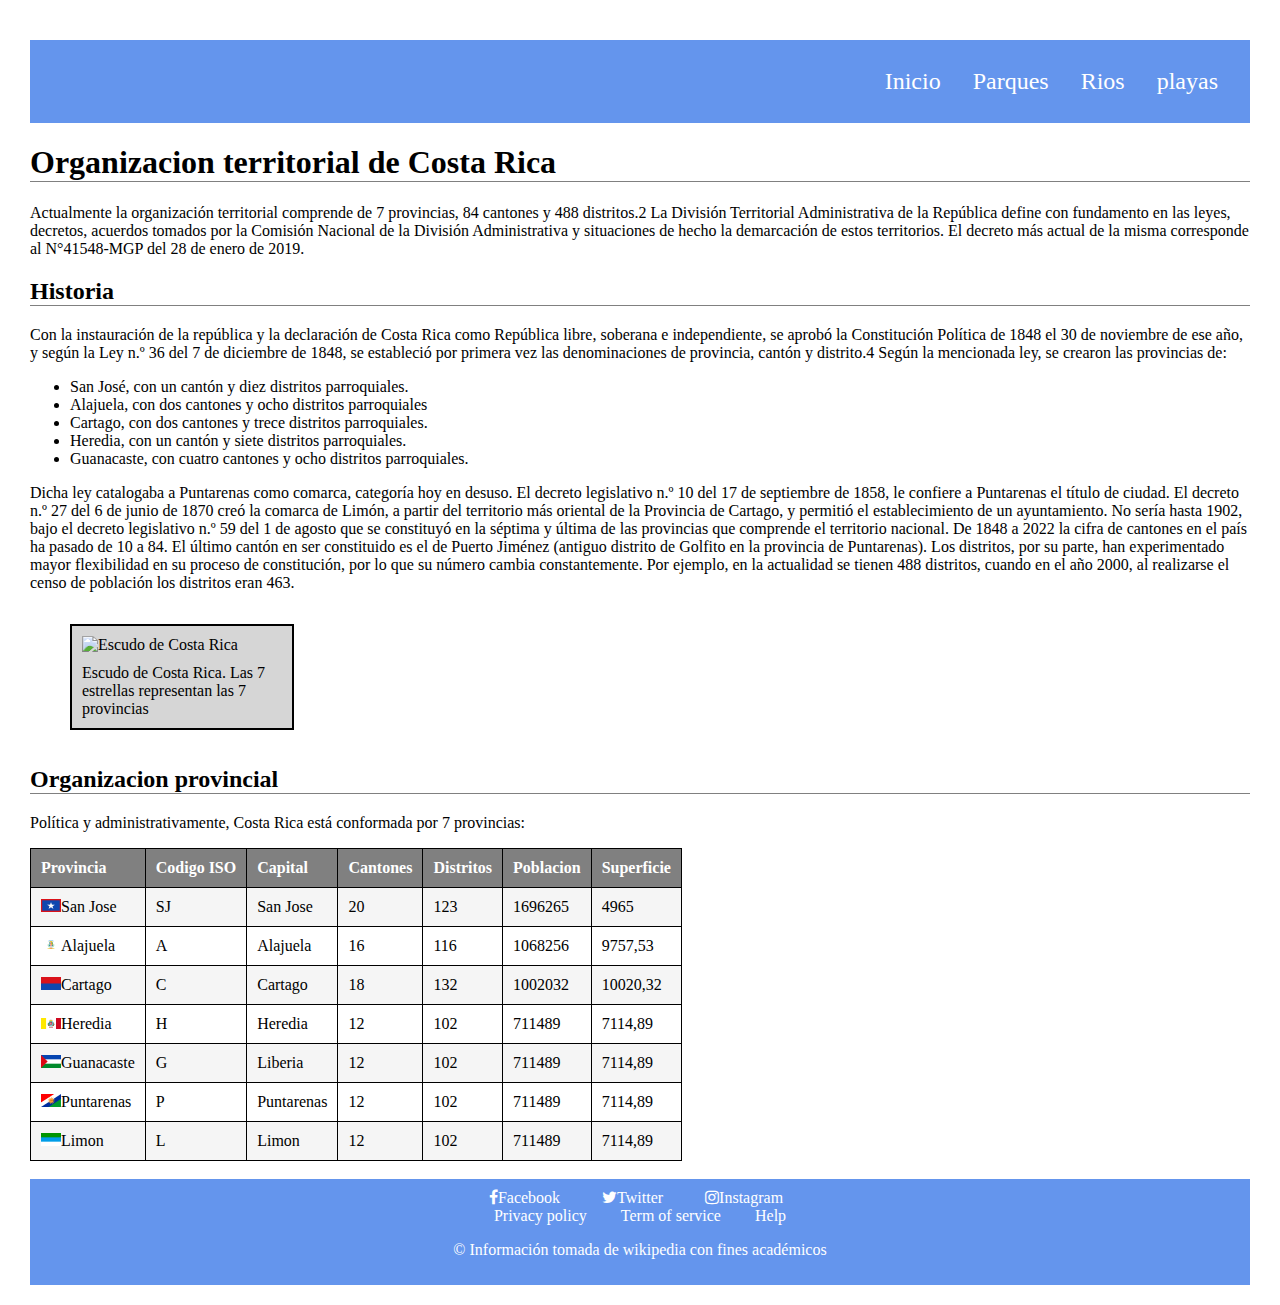
==== inicio.html @ a2bc77d2 "Se sube el proyecto" ====
<!DOCTYPE html>
<html lang="en">
<head>
    <meta charset="UTF-8">
    <meta name="viewport" content="width=device-width, initial-scale=1.0">
    <title>Organizacion territorial de Costa Rica</title>
    <link rel="stylesheet" href="css/style.css">
    <link rel="stylesheet" href="https://maxcdn.bootstrapcdn.com/font-awesome/4.4.0/css/font-awesome.min.css">
</head>
<body>
    <header>
        <nav>
            <a href="inicio.html">Inicio</a>
            <a href="parques.html">Parques</a>
            <a href="rios.html">Rios</a>
            <a href="playas.html">playas</a>
        </nav>
        <h1>Organizacion territorial de Costa Rica</h1>
        <p>
            Actualmente la organización territorial comprende de 7 provincias, 84 cantones y 488 distritos.2​ La División Territorial Administrativa de la República define con fundamento en las leyes, decretos, acuerdos tomados por la Comisión Nacional de la División Administrativa y situaciones de hecho la demarcación de estos territorios. El decreto más actual de la misma corresponde al N°41548-MGP del 28 de enero de 2019.
        </p>
    </header>
    <section>
            <h2>Historia</h2>
            <p></p>
        Con la instauración de la república y la declaración de Costa Rica como República libre, soberana e independiente, se aprobó la Constitución Política de 1848 el 30 de noviembre de ese año, y según la Ley n.º 36 del 7 de diciembre de 1848, se estableció por primera vez las denominaciones de provincia, cantón y distrito.4​ Según la mencionada ley, se crearon las provincias de:
        <ul>
            <li>San José, con un cantón y diez distritos parroquiales.</li>
            <li>Alajuela, con dos cantones y ocho distritos parroquiales</li>
            <li>Cartago, con dos cantones y trece distritos parroquiales.</li>
            <li>Heredia, con un cantón y siete distritos parroquiales.</li>
            <li>Guanacaste, con cuatro cantones y ocho distritos parroquiales.</li>
        </ul>
        <p>Dicha ley catalogaba a Puntarenas como comarca, categoría hoy en desuso. El decreto legislativo n.º 10 del 17 de septiembre de 1858, le confiere a Puntarenas el título de ciudad.

            El decreto n.º 27 del 6 de junio de 1870 creó la comarca de Limón, a partir del territorio más oriental de la Provincia de Cartago, y permitió el establecimiento de un ayuntamiento. No sería hasta 1902, bajo el decreto legislativo n.º 59 del 1 de agosto que se constituyó en la séptima y última de las provincias que comprende el territorio nacional.
        
            De 1848 a 2022 la cifra de cantones en el país ha pasado de 10 a 84. El último cantón en ser constituido es el de Puerto Jiménez (antiguo distrito de Golfito en la provincia de Puntarenas). Los distritos, por su parte, han experimentado mayor flexibilidad en su proceso de constitución, por lo que su número cambia constantemente. Por ejemplo, en la actualidad se tienen 488 distritos, cuando en el año 2000, al realizarse el censo de población los distritos eran 463.</p>
        <figure>
            <img src="image/escudo.png\" alt="Escudo de Costa Rica" height="200">
            <figcaption>Escudo de Costa Rica. Las 7 estrellas representan las 7 provincias</figcaption>
            
        </figure>
    </section>
    <section>
        <h2>Organizacion provincial</h2>
        <p>Política y administrativamente, Costa Rica está conformada por 7 provincias:</p>
        <table>
            <thead>
                <tr>
                    <th>Provincia</th>
                    <th>Codigo ISO</th>
                    <th>Capital</th>
                    <th>Cantones</th>
                    <th>Distritos</th>
                    <th>Poblacion</th>
                    <th>Superficie</th>
                </tr>
            </thead>
            <tbody>
                <tr>
                    <td>
                        <img src="image/sanjose.png" alt="San Jose">San Jose
                    </td>
                    <td>SJ</td>
                    <td>San Jose</td>
                    <td>20</td>
                    <td>123</td>
                    <td>1696265</td>
                    <td>4965</td>
                </tr>
                <tr>
                    <td>
                        <img src="image/alajuela.png" alt="Alajuela">Alajuela
                    </td>
                    <td>A</td>
                    <td>Alajuela</td>
                    <td>16</td>
                    <td>116</td>
                    <td>1068256</td>
                    <td>9757,53</td>
                </tr>
                <tr>
                    <td>
                        <img src="image/cartago.png" alt="Cartago">Cartago
                    </td>
                    <td>C</td>
                    <td>Cartago</td>
                    <td>18</td>
                    <td>132</td>
                    <td>1002032</td>
                    <td>10020,32</td>
                </tr>
                <tr>
                    <td>
                        <img src="image/heredia.png" alt="Heredia">Heredia
                    </td>
                    <td>H</td>
                    <td>Heredia</td>
                    <td>12</td>
                    <td>102</td>
                    <td>711489</td>
                    <td>7114,89</td>
                </tr>
                <tr>
                    <td>
                        <img src="image/guanacaste.png" alt="Guanacaste">Guanacaste
                    </td>
                    <td>G</td>
                    <td>Liberia</td>
                    <td>12</td>
                    <td>102</td>
                    <td>711489</td>
                    <td>7114,89</td>
                </tr>
                <tr>
                    <td>
                        <img src="image/puntarenas.png" alt="Puntarenas">Puntarenas
                    </td>
                    <td>P</td>
                    <td>Puntarenas</td>
                    <td>12</td>
                    <td>102</td>
                    <td>711489</td>
                    <td>7114,89</td>
                </tr>
                <tr>
                    <td>
                        <img src="image/limon.png" alt="Limon">Limon
                    </td>
                    <td>L</td>
                    <td>Limon</td>
                    <td>12</td>
                    <td>102</td>
                    <td>711489</td>
                    <td>7114,89</td>
                </tr>
            </tbody>
        </table>
    </section>
    <footer>
        <nav>
            <a href="https://facebook.com" target="_blank">
                <i class="fa fa-facebook">Facebook</i>
            </a>
            <a href="https://twitter.com" target="_blank">
                <i class="fa fa-twitter">Twitter</i>
            </a>
            <a href="https://instragram.com" target="_blank">
                <i class="fa fa-instagram">Instagram</i>
            </a>
        </nav>
        <nav>
            <a href="#privacy">Privacy policy</a>
            <a href="#term">Term of service</a>
            <a href="#help">Help</a>
        </nav>
        <p>&copy; Información tomada de wikipedia con fines académicos</p>
    </footer>
</body>
</html>
---- css/style.css ----
body{
    margin: 40px 30px 20px 30px;
    min-height: 100vh;
}
h1,h2{
    border-bottom: 1px solid gray;
}
header nav{
    background-color: cornflowerblue;
    display: flex;
    justify-content: flex-end;
    padding: 14px 16px;
    font-size: 1.5em;
}

header nav a{
    color: white;
    text-decoration: none;
    padding: 14px 16px;
    text-align: center;
}
nav a:hover{
    background-color: darkgray;
    color: black;
}
.principal{
    display: flex;
    flex-direction: column;
    align-items: center;
    margin-top: 10em;
    justify-content: center;
    padding: 10px 10px;
    font-size: larger;
}
figure{
    display: inline-block;
    border: 2px solid black;
    padding: 10px;
    background-color: rgba(128, 128, 128, 0.327);
}
img.escudo{
    height: 200px;
    border: 2px solid black;
    border-radius: 50%;
}
figcaption{
    max-width: 200px;
    padding-top: 10px;
    word-wrap: break-word;
}
table{
    width: auto;
    border-collapse: collapse;
}
thead{
    background-color: gray;
    color: white;
}
td, th{
    border: 1px solid black;
    padding: 10px;
    text-align: left;
}
tbody tr:nth-child(even){
    background-color: white;
}
tbody tr:nth-child(odd){
    background-color: whitesmoke;
}
tbody tr:hover{
    background-color: gray;
}
img.table{
    width: 20px;
    height: 20px;
    vertical-align: middle;
    margin-right: 8px;
}
footer{
    background-color: cornflowerblue;
    color: white;
    padding: 10px 0;
    text-align: center;
    margin-top: 18px;
}
footer nav a{
    color: white;
    text-decoration: none;
    margin: 0 15px;
    display: inline-block;
}
footer nav a i{
    margin-right: 8px;
}
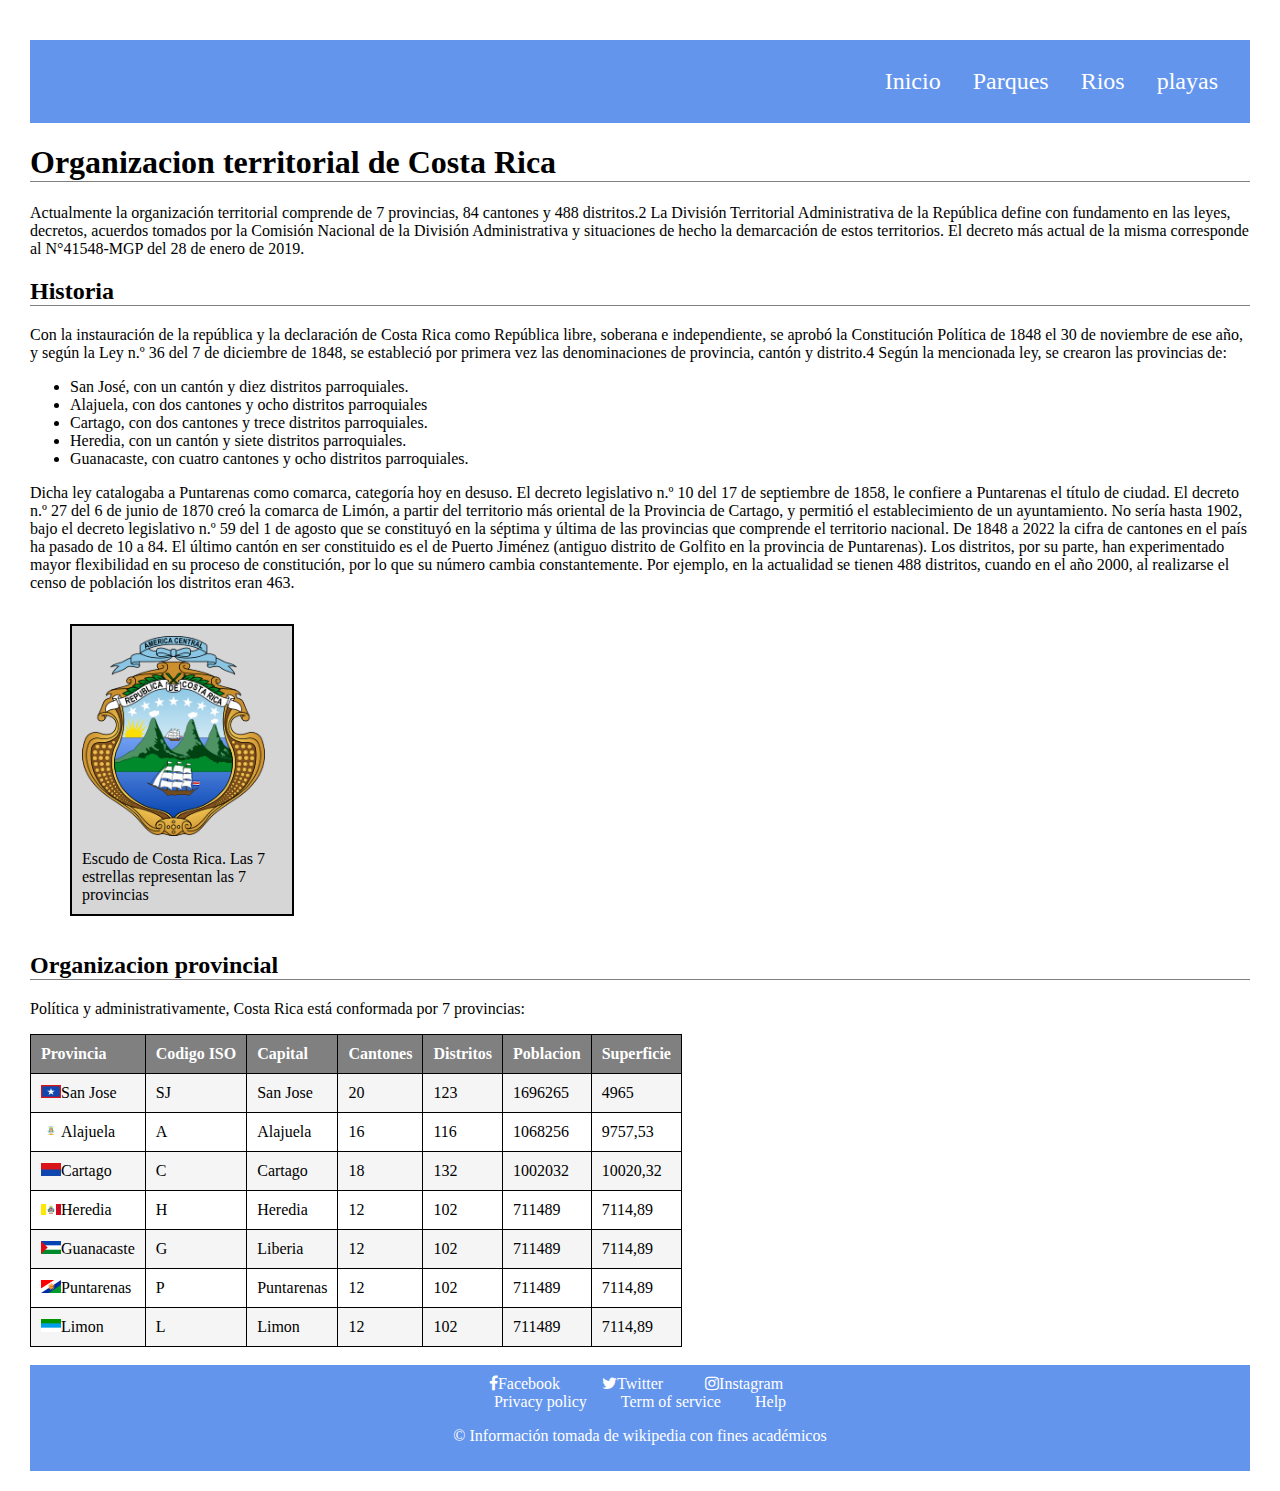
==== commit 1218cf87: "cambios y agrego lo de playas" ====
--- a/inicio.html
+++ b/inicio.html
@@ -37,7 +37,7 @@
         
             De 1848 a 2022 la cifra de cantones en el país ha pasado de 10 a 84. El último cantón en ser constituido es el de Puerto Jiménez (antiguo distrito de Golfito en la provincia de Puntarenas). Los distritos, por su parte, han experimentado mayor flexibilidad en su proceso de constitución, por lo que su número cambia constantemente. Por ejemplo, en la actualidad se tienen 488 distritos, cuando en el año 2000, al realizarse el censo de población los distritos eran 463.</p>
         <figure>
-            <img src="image/escudo.png\" alt="Escudo de Costa Rica" height="200">
+            <img src="image/escudo.png" alt="Escudo de Costa Rica" height="200">
             <figcaption>Escudo de Costa Rica. Las 7 estrellas representan las 7 provincias</figcaption>
             
         </figure>
